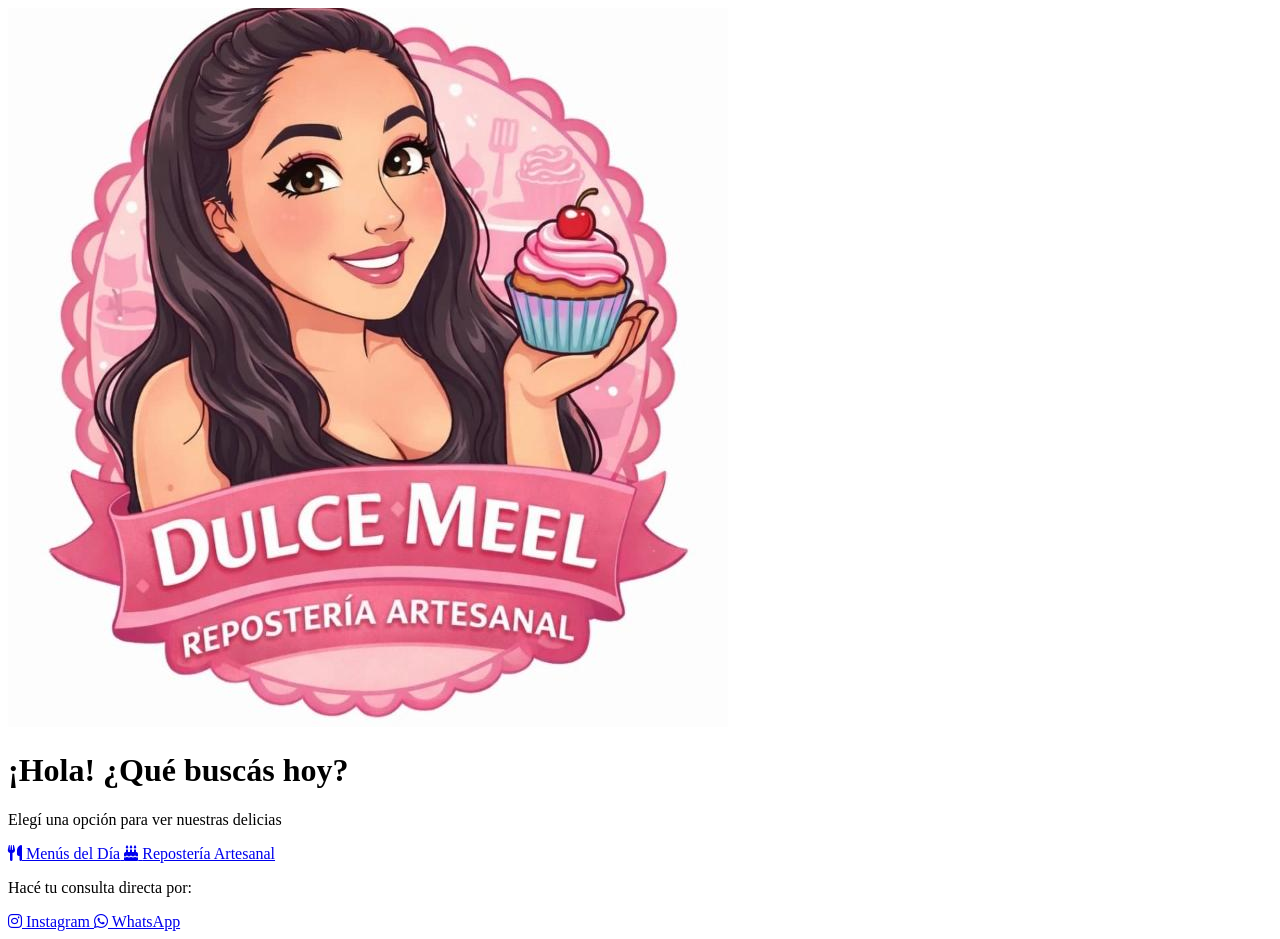
==== index.html @ a2ece43e "Rename Index.html to index.html" ====
<!DOCTYPE html>
<html lang="es">
<head>
    <meta charset="UTF-8">
    <meta name="viewport" content="width=device-width, initial-scale=1.0, maximum-scale=1.0, user-scalable=no">
    <title>Dulce Meel - Bienvenidos</title>
    <link rel="stylesheet" href="style.css">
    <link rel="stylesheet" href="https://cdnjs.cloudflare.com/ajax/libs/font-awesome/6.0.0/css/all.min.css">
</head>
<body>

    <main class="welcome-container">
        
        <header class="welcome-header">
            <img src="logo-dulce-meel.png" alt="Logo Dulce Meel" class="logo-welcome">
            <h1>¡Hola! ¿Qué buscás hoy?</h1>
            <p>Elegí una opción para ver nuestras delicias</p>
        </header>

        <nav class="welcome-nav">
            <a href="Menu/menus.html" class="btn-portal btn-comida">
                <i class="fas fa-utensils"></i>
                <span>Menús del Día</span>
            </a>
            
            <a href="reposteria/reposteria.html" class="btn-portal btn-dulce">
                <i class="fas fa-birthday-cake"></i>
                <span>Repostería Artesanal</span>
            </a>
        </nav>

        <footer class="welcome-footer">
            <p>Hacé tu consulta directa por:</p>
            <div class="social-icons">
                <a href="https://www.instagram.com/dulcemeel__/" target="_blank" class="ig-link">
                    <i class="fab fa-instagram"></i> Instagram
                </a>
                <a href="https://wa.me/5493512483474" target="_blank" class="wsp-link">
                    <i class="fab fa-whatsapp"></i> WhatsApp
                </a>
            </div>
        </footer>

    </main>

</body>
</html>
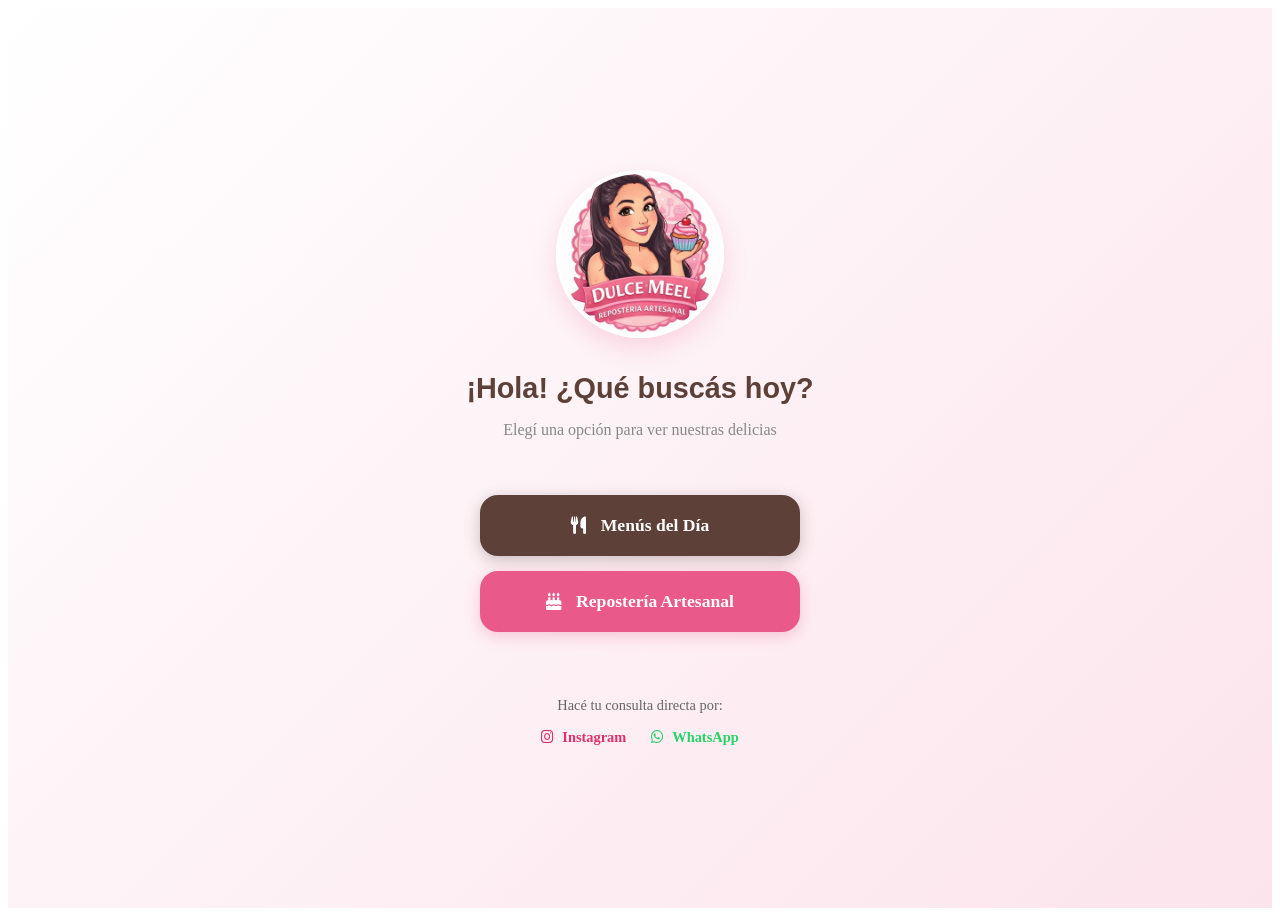
==== commit 6726b7a0: "Update index.html" ====
--- a/index.html
+++ b/index.html
@@ -18,7 +18,7 @@
         </header>
 
         <nav class="welcome-nav">
-            <a href="Menu/menus.html" class="btn-portal btn-comida">
+            <a href="Menus/menus.html" class="btn-portal btn-comida">
                 <i class="fas fa-utensils"></i>
                 <span>Menús del Día</span>
             </a>
--- a/style.css
+++ b/style.css
@@ -0,0 +1,197 @@
+/* --- ESTILOS PARA EL PORTAL DE BIENVENIDA (index.html) --- */
+
+/* Contenedor principal: Centra todo en la pantalla */
+.welcome-container {
+    height: 100vh; /* Ocupa todo el alto de la pantalla */
+    display: flex;
+    flex-direction: column;
+    justify-content: center;
+    align-items: center;
+    background: linear-gradient(135deg, #ffffff 0%, #fce4ec 100%);
+    padding: 20px;
+    text-align: center;
+    box-sizing: border-box;
+    overflow-y: auto; /* Permite scroll si el contenido excede el viewport */
+}
+
+/* Cabecera con Logo */
+.welcome-header {
+    margin-bottom: 40px;
+    animation: fadeInDown 0.8s ease-out;
+}
+
+.logo-welcome {
+    width: 160px;
+    height: 160px;
+    border-radius: 50%;
+    box-shadow: 0 10px 25px rgba(233, 90, 139, 0.2);
+    border: 4px solid white;
+    margin-bottom: 20px;
+    object-fit: cover;
+}
+
+.welcome-header h1 {
+    color: #5d4037; /* Marrón oscuro para contraste */
+    font-size: 1.8rem;
+    margin: 10px 0;
+    font-family: 'Segoe UI', Tahoma, Geneva, Verdana, sans-serif;
+}
+
+.welcome-header p {
+    color: #888;
+    font-size: 1rem;
+}
+
+/* Navegación por botones */
+.welcome-nav {
+    display: flex;
+    flex-direction: column;
+    gap: 15px;
+    width: 100%;
+    max-width: 320px;
+    animation: fadeInUp 0.8s ease-out;
+}
+
+.btn-portal {
+    text-decoration: none;
+    padding: 20px;
+    border-radius: 18px;
+    display: flex;
+    align-items: center;
+    justify-content: center;
+    gap: 15px;
+    font-weight: bold;
+    font-size: 1.1rem;
+    transition: all 0.3s ease;
+    color: white;
+    cursor: pointer;
+    border: none;
+}
+
+/* Efecto hover para desktop */
+.btn-portal:hover {
+    transform: translateY(-2px);
+    box-shadow: 0 8px 20px rgba(0, 0, 0, 0.2);
+}
+
+/* Efecto al tocar el botón en el celular */
+.btn-portal:active {
+    transform: scale(0.96);
+}
+
+/* Botón de Menús (Marrón) */
+.btn-comida {
+    background-color: #5d4037; 
+    box-shadow: 0 4px 15px rgba(93, 64, 55, 0.3);
+}
+
+/* Botón de Dulce Meel (Rosa) */
+.btn-dulce {
+    background-color: #e95a8b; 
+    box-shadow: 0 4px 15px rgba(233, 90, 139, 0.3);
+}
+
+/* Footer de redes sociales */
+.welcome-footer {
+    margin-top: 50px;
+    animation: fadeIn 1.2s ease-in;
+}
+
+.welcome-footer p {
+    font-size: 0.9rem;
+    color: #666;
+    margin-bottom: 15px;
+}
+
+.social-icons {
+    display: flex;
+    gap: 25px;
+    justify-content: center;
+    flex-wrap: wrap;
+}
+
+.social-icons a {
+    text-decoration: none;
+    font-weight: bold;
+    font-size: 0.9rem;
+    display: flex;
+    align-items: center;
+    gap: 8px;
+    transition: transform 0.3s ease;
+}
+
+.social-icons a:hover {
+    transform: scale(1.1);
+}
+
+.ig-link { color: #e1306c; } /* Color Instagram */
+.wsp-link { color: #25d366; } /* Color WhatsApp */
+
+/* Animaciones con prefijos de navegador para máxima compatibilidad */
+@-webkit-keyframes fadeInDown {
+    from { opacity: 0; transform: translateY(-20px); }
+    to { opacity: 1; transform: translateY(0); }
+}
+
+@keyframes fadeInDown {
+    from { opacity: 0; transform: translateY(-20px); }
+    to { opacity: 1; transform: translateY(0); }
+}
+
+@-webkit-keyframes fadeInUp {
+    from { opacity: 0; transform: translateY(20px); }
+    to { opacity: 1; transform: translateY(0); }
+}
+
+@keyframes fadeInUp {
+    from { opacity: 0; transform: translateY(20px); }
+    to { opacity: 1; transform: translateY(0); }
+}
+
+@-webkit-keyframes fadeIn {
+    from { opacity: 0; }
+    to { opacity: 1; }
+}
+
+@keyframes fadeIn {
+    from { opacity: 0; }
+    to { opacity: 1; }
+}
+
+/* Media queries para responsividad en dispositivos pequeños */
+@media (max-width: 480px) {
+    .welcome-container {
+        padding: 15px;
+    }
+
+    .welcome-header h1 {
+        font-size: 1.4rem;
+    }
+
+    .welcome-header {
+        margin-bottom: 30px;
+    }
+
+    .logo-welcome {
+        width: 120px;
+        height: 120px;
+    }
+
+    .btn-portal {
+        padding: 16px;
+        font-size: 0.95rem;
+        gap: 12px;
+    }
+
+    .welcome-nav {
+        max-width: 100%;
+    }
+
+    .social-icons {
+        gap: 15px;
+    }
+
+    .social-icons a {
+        font-size: 0.8rem;
+    }
+}
